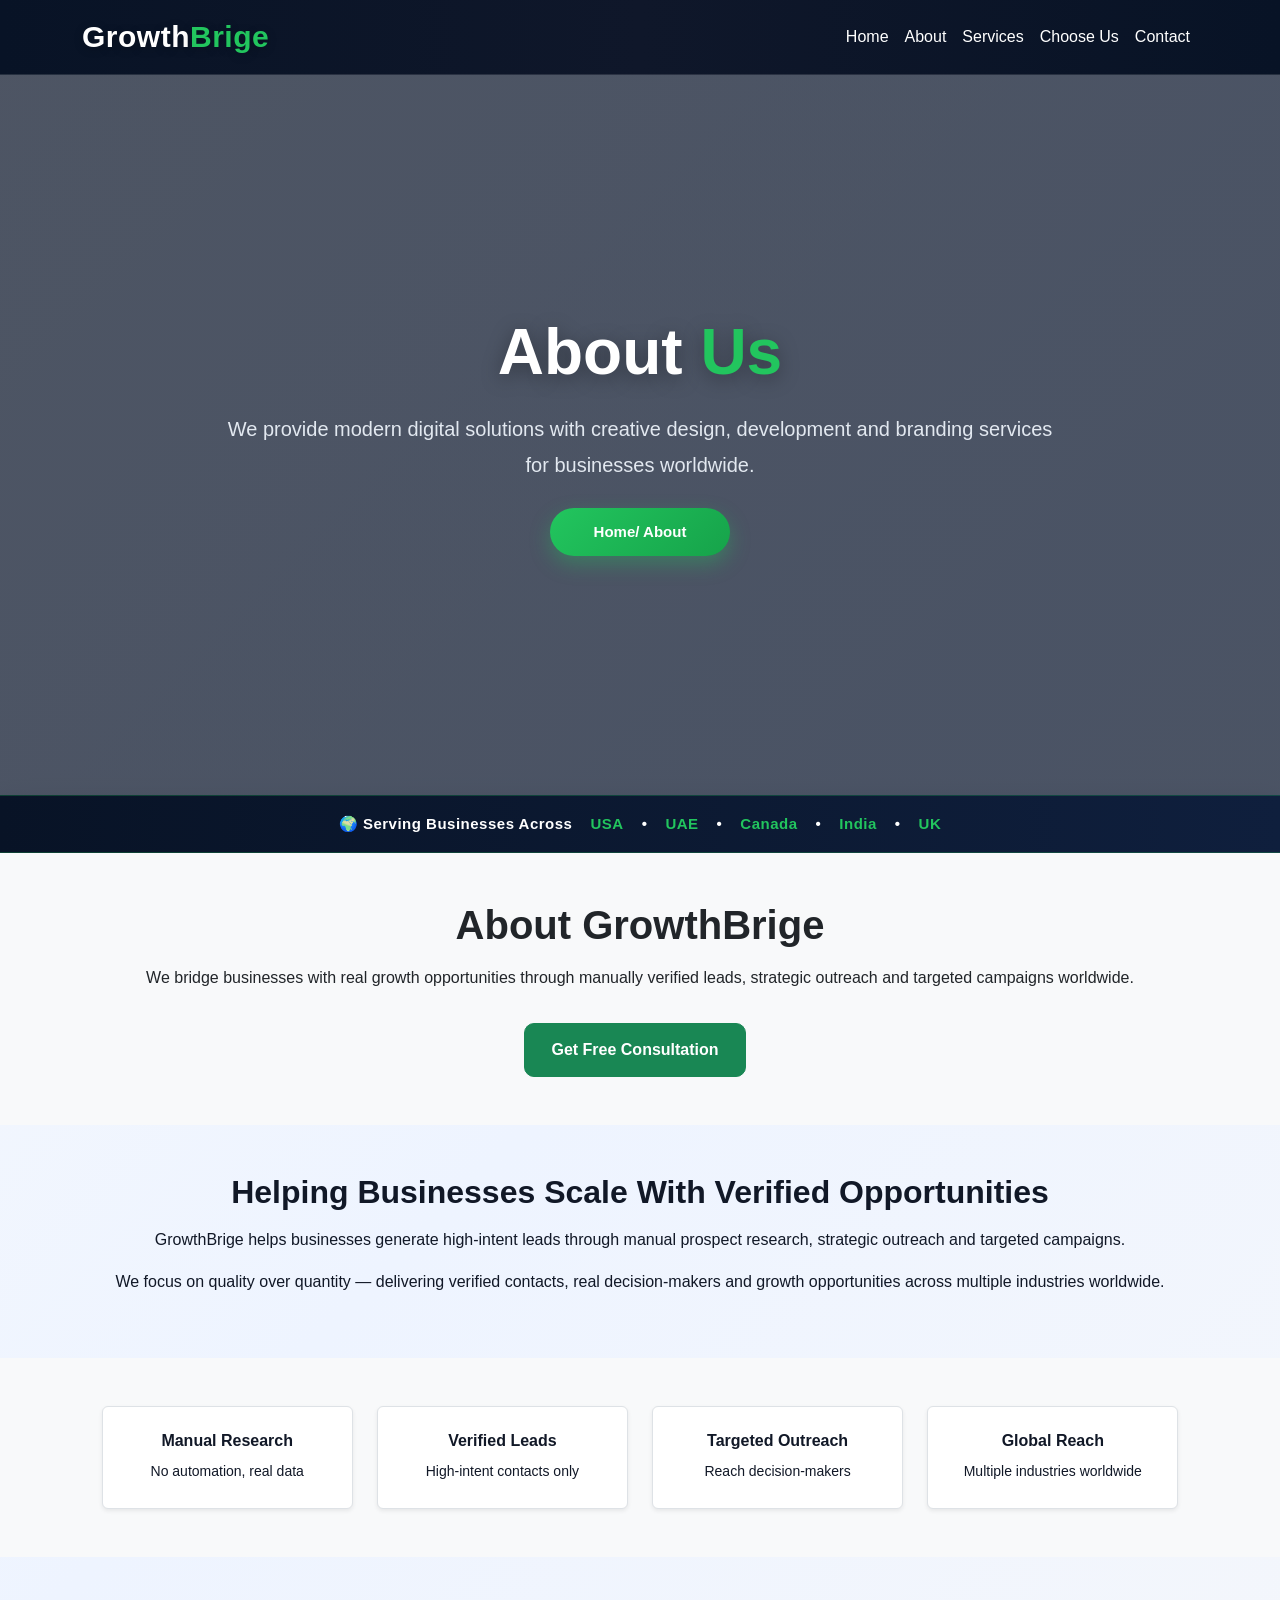
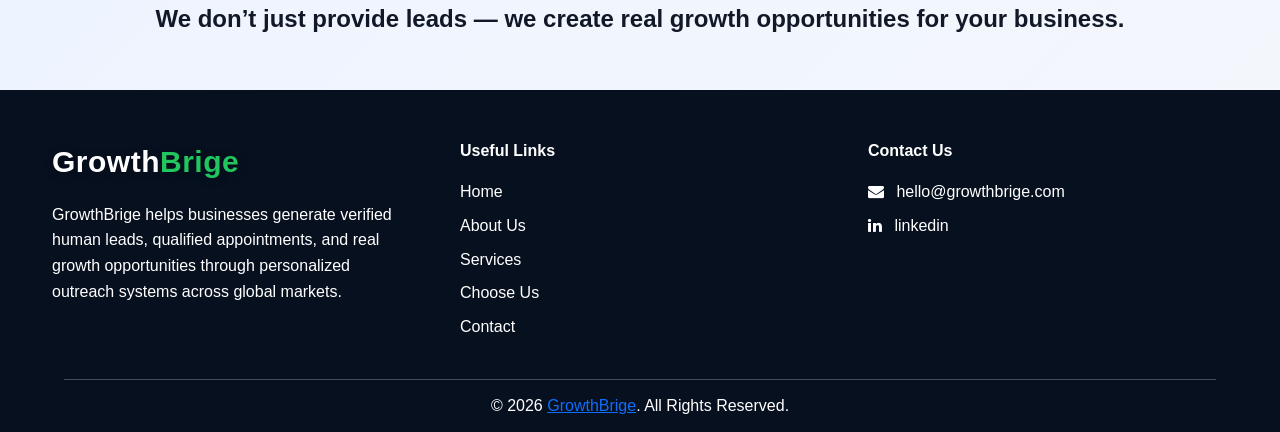
==== about.html @ 754798e6 "Add files via upload" ====
<!DOCTYPE html>
<html lang="en">

<head>
  <meta charset="UTF-8">
  <meta name="viewport" content="width=device-width, initial-scale=1.0">
  <meta name="description" content="GrowthBrige helps businesses generate human-verified leads, qualified appointments, and growth opportunities through personalized outreach, B2B lead generation, real estate leads, insurance prospects, and global business solutions.">

<meta name="keywords" content="Lead Generation, Human Verified Leads, B2B Leads, Business Growth, Sales Leads, Real Estate Leads, Insurance Leads, Appointment Setting, Prospecting Services, Email Outreach, LinkedIn Outreach, Global Lead Generation, USA Leads, UAE Leads, Canada Leads, India Leads, GrowthBrige">

<meta name="author" content="GrowthBrige">

<meta name="robots" content="index, follow">
  <title>About GrowthBrige | Lead Generation & Outreach Experts</title>
  <!-- <link rel="stylesheet" href="bootstrap/css/bootstrap.min.css"> -->
  <link href="https://cdn.jsdelivr.net/npm/bootstrap@5.3.8/dist/css/bootstrap.min.css" rel="stylesheet"
        integrity="sha384-sRIl4kxILFvY47J16cr9ZwB07vP4J8+LH7qKQnuqkuIAvNWLzeN8tE5YBujZqJLB" crossorigin="anonymous">
    <link rel="stylesheet" href="https://cdnjs.cloudflare.com/ajax/libs/font-awesome/4.7.0/css/font-awesome.min.css">
    <link rel="stylesheet" href="style.css">
    <script src="https://cdn.jsdelivr.net/npm/bootstrap@5.3.8/dist/js/bootstrap.bundle.min.js"></script>
</head>

<body>
  <!-- Start Header area -->
   <header class="navbar navbar-expand-lg navbar-dark bg-dark sticky-top">

        <div class="container">

            <a class="navbar-brand logo" href="#">
                Growth<span>Brige</span>
            </a>

            <button class="navbar-toggler" type="button" data-bs-toggle="collapse" data-bs-target="#navbarNav">

                <span class="navbar-toggler-icon"></span>

            </button>

            <div class="collapse navbar-collapse" id="navbarNav">

                <ul class="navbar-nav ms-auto">

                    <li class="nav-item">
                        <a class="nav-link" href="home.html">Home</a>
                    </li>

                    <li class="nav-item">
                        <a class="nav-link" href="about.html">About</a>
                    </li>

                    <li class="nav-item">
                        <a class="nav-link" href="service.html">Services</a>
                    </li>

                    <li class="nav-item">
                        <a class="nav-link" href="choose.html">Choose Us</a>
                    </li>

                    <li class="nav-item">
                        <a class="nav-link" href="contact.html">Contact</a>
                    </li>

                </ul>

            </div>

        </div>

    </header>
  <!-- end header area -->


  <section class="hero-about-banner">

    <!-- <h1 style="font-size: 45px" ;>Scale Your Business With <span>Verified Human Leads</span></h1>
            <p>
                We help businesses worldwide generate manually researched, verified and high-intent leads through
                organic outreach, smart targeting and growth campaigns.
            </p> -->
    <!-- 
            <a href="#contact" class="btn btn-primary">Get Free Consultation</a>
            <a href="#contact" class="btn btn-secondary">Send Inquiry</a>

            <a href="https://linkedin.com/in/sandeep-gupta-215435191" class="btn btn-secondary"
                target="_blank">LinkedIn</a> -->
    <!-- <div class="hero-box">
                <h3>Worldwide Growth Solutions</h3>
                <ul>
                    <li>Organic Lead Generation</li>
                    <li>Verified Prospect Lists</li>
                    <li>Real Estate & Finance Leads</li>
                    <li>B2B Opportunities</li>
                    <li>Outreach + Ads Campaigns</li>
                    <li>Fast Turnaround</li>
                </ul>
            </div> -->

    <div class="about-content">

      <h1>About <span>Us</span></h1>

      <p>
        We provide modern digital solutions with creative design,
        development and branding services for businesses worldwide.
      </p>

      <div class="breadcrumb-text">
        <a href="home.html">Home</a> / About
      </div>
  </section>

  <div class="strip">
    🌍 Serving Businesses Across
    <span>USA</span>
    •
    <span>UAE</span>
    •
    <span>Canada</span>
    •
    <span>India</span>
    •
    <span>UK</span>
  </div>

  <!-- <section id="about">
<h2 class="title">About GrowthBrige</h2>
<p class="sub">
We bridge businesses with real growth opportunities through manually verified leads, strategic outreach and targeted campaigns worldwide.
</p>
<div class="about-grid">

<div class="about-text">
<h3 class="text-center">Helping Businesses Scale With Verified Opportunities</h3>

<p>
GrowthBrige helps businesses generate high-intent leads through manual prospect research, strategic outreach and targeted campaigns.
</p>

<p>
We focus on quality over quantity — delivering verified contacts, real decision-makers and growth opportunities across multiple industries worldwide.
</p>

<a href="#contact" class="btn btn-primary">Get Free Consultation</a>
</div>

<div class="about-stats">

<div class="stat-card">
<h3>10K+</h3>
<p>Verified Leads Delivered</p>
</div>

<div class="stat-card">
<h3>15+</h3>
<p>Industries Served</p>
</div>

<div class="stat-card">
<h3>Global</h3>
<p>Business Outreach</p>
</div>

<div class="stat-card">
<h3>Fast</h3>
<p>Turnaround Time</p>
</div>

</div> 
</div>


</section> -->




  <section class="bg-light text-dark text-center py-5">
    <div class="container">
      <h1 class="fw-bold">About GrowthBrige</h1>
      <p class="mt-3">
        We bridge businesses with real growth opportunities through manually verified leads,
        strategic outreach and targeted campaigns worldwide.
      </p>
      <a href="contact.html" class="btn btn-success mt-3">Get Free Consultation</a>
    </div>
  </section>

  <!-- INTRO -->
  <section class="py-5">
    <div class="container text-center">
      <h2 class="fw-bold">Helping Businesses Scale With Verified Opportunities</h2>
      <p class="mt-3">
        GrowthBrige helps businesses generate high-intent leads through manual prospect research,
        strategic outreach and targeted campaigns.
      </p>
      <p>
        We focus on quality over quantity — delivering verified contacts, real decision-makers
        and growth opportunities across multiple industries worldwide.
      </p>
    </div>
  </section>

  <!-- HIGHLIGHTS (extra added) -->
  <!-- <section class="bg-light py-5">
  <div class="container">
    <div class="row text-center g-4">

      <div class="col-6 col-md-3">
        <div class="p-4 border rounded shadow-sm bg-white h-100">
          <h6 class="fw-bold">Manual Research</h6>
          <small>No automation, real data</small>
        </div>
      </div>

      <div class="col-6 col-md-3">
        <div class="p-4 border rounded shadow-sm bg-white h-100">
          <h6 class="fw-bold">Verified Leads</h6>
          <small>High-intent contacts only</small>
        </div>
      </div>

      <div class="col-6 col-md-3">
        <div class="p-4 border rounded shadow-sm bg-white h-100">
          <h6 class="fw-bold">Targeted Outreach</h6>
          <small>Reach decision-makers</small>
        </div>
      </div>

      <div class="col-6 col-md-3">
        <div class="p-4 border rounded shadow-sm bg-white h-100">
          <h6 class="fw-bold">Global Reach</h6>
          <small>Multiple industries worldwide</small>
        </div>
      </div>

    </div>
  </div>
</section> -->

  <section class="bg-light py-5">
    <div class="container">
      <div class="row text-center g-4">

        <div class="col-6 col-md-3">
          <div class="p-4 border rounded shadow-sm bg-white h-100">
            <h6 class="fw-bold">Manual Research</h6>
            <small>No automation, real data</small>
          </div>
        </div>

        <div class="col-6 col-md-3">
          <div class="p-4 border rounded shadow-sm bg-white h-100">
            <h6 class="fw-bold">Verified Leads</h6>
            <small>High-intent contacts only</small>
          </div>
        </div>

        <div class="col-6 col-md-3">
          <div class="p-4 border rounded shadow-sm bg-white h-100">
            <h6 class="fw-bold">Targeted Outreach</h6>
            <small>Reach decision-makers</small>
          </div>
        </div>

        <div class="col-6 col-md-3">
          <div class="p-4 border rounded shadow-sm bg-white h-100">
            <h6 class="fw-bold">Global Reach</h6>
            <small>Multiple industries worldwide</small>
          </div>
        </div>

      </div>
    </div>
  </section>

  <!-- TRUST LINE (extra added) -->
  <section class="py-5 text-center">
    <div class="container">
      <h4 class="fw-bold">
        We don’t just provide leads — we create real growth opportunities for your business.
      </h4>
    </div>
  </section>

  <!-- CTA -->
  <!-- <section class="bg-dark text-white text-center py-5">
  <div class="container">
    <h3 class="fw-bold">Ready to Grow Your Business?</h3>
    <p class="mt-2">Connect with us and start generating real opportunities today.</p>
    <a href="#" class="btn btn-success mt-3">Get Free Consultation</a>
  </div>
</section> -->





  
    <footer class="text-white pt-5 pb-3">

        <div class="container-fluid">
            <div class="row text-center text-md-start">

                <!-- LEFT -->
                <div class="col-12 col-md-4 mb-4 px-4">
                    <div class="logo ">Growth<span>Brige</span></div>

                    <p class="mt-3">
                        GrowthBrige helps businesses generate verified human leads, qualified appointments,
                        and real growth opportunities through personalized outreach systems across global markets.
                    </p>
                </div>

                <!-- CENTER -->
                <div class="col-12 col-md-4 mb-4 px-4">
                    <p class="fw-bold">Useful Links</p>

                    <div class="d-flex flex-column mt-3">
                        <a href="home.html" class="text-white text-decoration-none mb-2">Home</a>
                        <a href="about.html" class="text-white text-decoration-none mb-2">About Us</a>
                        <a href="service.html" class="text-white text-decoration-none mb-2">Services</a>
                        <a href="choose.html" class="text-white text-decoration-none mb-2">Choose Us</a>
                        <a href="contact.html" class="text-white text-decoration-none">Contact</a>
                    </div>
                </div>

                <!-- RIGHT -->
                <div class="col-12 col-md-4 mb-4 px-4">
                    <p class="fw-bold">Contact Us</p>

                    <div class="mt-3">

                        <!-- <p class="mb-2">
                            <a href="https://wa.me/919406619855" target="_blank"
                                class="text-white text-decoration-none">
                                <i class="fa fa-whatsapp me-2"></i> +91 9406619855
                            </a>
                        </p> -->

                        <p class="mb-2">
                            <a href="mailto:hello@growthbrige.com" class="text-white text-decoration-none">
                                <i class="fa fa-envelope me-2"></i> hello@growthbrige.com
                            </a>
                        </p>

                        <p class="mb-0">
                            <a href="https://linkedin.com/in/sandeep-gupta-215435191" target="_blank"
                                class="text-white text-decoration-none">
                                <i class="fa fa-linkedin me-2"></i> linkedin
                            </a>
                        </p>

                    </div>
                </div>

            </div>

            <hr class="border-light mx-4">

            <div class="text-center">
                <h6 class="mb-0">© 2026 <a href="home.html">GrowthBrige</a>. All Rights Reserved.</h6>
            </div>

        </div>

    </footer>



</body>

</html>
---- style.css ----
*{margin:0;padding:0;box-sizing:border-box;font-family:'Inter',sans-serif;scroll-behavior:smooth}
body{
background:linear-gradient(135deg,#f8fafc,#eef4ff,#f5f7fb);
color:#111827;
line-height:1.6;
}

header{
position:sticky;top:0;z-index:999;
background:linear-gradient(90deg,#081326,#0f172a,#081326);
backdrop-filter:blur(8px);
padding:18px 7%;
display:flex;justify-content:space-between;align-items:center;
border-bottom:1px solid rgba(255,255,255,.12)
}
.logo{color:#ffffff;
text-shadow:0 2px 10px rgba(0,0,0,0.25);
font-size:30px;font-weight:800;letter-spacing:.5px
}
.logo span{color:#22c55e}
nav a{
color:#fff;text-decoration:none;margin-left:22px;
font-size:15px;transition:.3s
}
nav a:hover{color:#22c55e}
/* .hero{
padding:20px 7% 40px;
display:grid;
grid-template-columns:1.1fr .9fr;
gap:40px;
align-items:center;
min-height:90vh;
background:
linear-gradient(rgba(255,255,255,0.38), rgba(255,255,255,0.46)),
url('https://images.unsplash.com/photo-1552664730-d307ca884978?q=80&w=1974&auto=format&fit=crop');

background-size:cover;
background-position:center;
background-repeat:no-repeat; */

.hero h1{
color:#0f172a;
text-shadow:0 2px 10px rgba(255,255,255,0.35);
font-size:54px;
line-height:1.15;
margin-bottom:18px
}
.hero h1 span{color:#22c55e}
.hero p{
font-size:20px;
color:#1e293b;
font-weight:500;
text-shadow:0 1px 2px rgba(255,255,255,0.4);
max-width:700px;
margin-bottom:28px;
line-height:1.8
}
.btn{
display:inline-block;
padding:14px 26px;
border-radius:10px;
text-decoration:none;
font-weight:700;
margin:8px 10px 0 0;
transition:.3s
}

@media(max-width:768px){

.btn{
display:block;
width:100%;
margin-bottom:12px;
}

}
.btn-primary{background:#22c55e;color:#081326}
.btn-secondary{
background:#22c55e;
border:1px solid #22c55e;
color:#081326;
box-shadow:0 8px 20px rgba(34,197,94,0.25)
}
.btn:hover{transform:translateY(-2px)}
.hero-box{
background:rgba(255,255,255,0.72);
backdrop-filter:blur(14px);
border:1px solid rgba(255,255,255,0.55);
padding:30px;
border-radius:24px;
box-shadow:0 20px 60px rgba(15,23,42,0.10)
}
.hero-box h3{
color:#16a34a;
margin-bottom:18px;
font-size:32px;
font-weight:800
}
.hero-box ul{
padding-left:22px;
color:#1e293b;
font-weight:600;
line-height:2;
font-size:17px
}
section{
padding:45px 7%;
}
.title{text-align:center;font-size:38px;margin-bottom:14px}
.sub{
text-align:center;
color:#1e293b;
font-size:18px;
font-weight:500;
line-height:1.8;

max-width:820px;
margin:0 auto 45px;

background:rgba(255,255,255,0.65);
backdrop-filter:blur(10px);

padding:16px 28px;
border-radius:16px;

border:1px solid rgba(34,197,94,0.15);

box-shadow:0 10px 30px rgba(15,23,42,0.05)
}
.grid{
display:grid;
grid-template-columns:repeat(auto-fit,minmax(250px,1fr));
gap:22px
}
.card{
background:rgba(255,255,255,0.88);
backdrop-filter:blur(12px);
padding:32px;
border-radius:24px;
border:1px solid rgba(34,197,94,0.10);
box-shadow:0 10px 30px rgba(15,23,42,0.06);

transition:
transform .45s ease,
box-shadow .45s ease,
border-color .45s ease;

position:relative;
overflow:hidden;
}
section{
position:relative;
}

#about{
background:linear-gradient(180deg,#ffffff,#f7fafc);
border-radius:30px;
padding:80px 40px;
margin-top:40px;
}

.about-text{
background:rgba(255,255,255,0.75);
backdrop-filter:blur(14px);
padding:40px;
border-radius:28px;
border:1px solid rgba(34,197,94,0.12);
box-shadow:0 10px 40px rgba(15,23,42,0.08);
}

.about-text h3{
font-size:34px;
margin-bottom:22px;
color:#0f172a;
line-height:1.3;
}

.about-text p{
font-size:17px;
line-height:1.9;
color:#334155;
margin-bottom:20px;
}

.about-stats{
display:grid;
grid-template-columns:1fr 1fr;
gap:18px;
}

.stat-card{
background:linear-gradient(135deg,#0f172a,#112240);
padding:28px;
border-radius:24px;
color:white;
text-align:center;
box-shadow:0 10px 30px rgba(15,23,42,0.18);
transition:.35s ease;
}

.stat-card:hover{
transform:translateY(-6px);
}

.stat-card h3{
font-size:34px;
color:#22c55e;
margin-bottom:8px;
}

.stat-card p{
font-size:15px;
opacity:.9;
}
.strip{
display:flex;
justify-content:center;
align-items:center;
gap:18px;
flex-wrap:wrap;

background:linear-gradient(90deg,#081326,#0f1f3d);
color:#ffffff;

padding:16px 20px;

font-size:15px;
font-weight:600;
letter-spacing:.5px;

border-top:1px solid rgba(34,197,94,.25);
border-bottom:1px solid rgba(34,197,94,.25);

box-shadow:0 10px 30px rgba(0,0,0,.12)
}

.strip span{
color:#22c55e;
font-weight:700
}
.card:hover{
transform:translateY(-12px) scale(1.02);

box-shadow:
0 25px 60px rgba(34,197,94,0.18);

border-color:rgba(34,197,94,0.45);
}
.card h3{color:#22c55e;margin-bottom:12px;font-size:22px}
.list{
display:grid;
grid-template-columns:repeat(auto-fit,minmax(220px,1fr));
gap:20px;
margin-top:50px;
}

.item{
background:rgba(255,255,255,0.82);
backdrop-filter:blur(10px);

padding:24px;
border-radius:22px;

border:1px solid rgba(34,197,94,0.12);
box-shadow:0 10px 30px rgba(15,23,42,0.06);

font-size:20px;
font-weight:600;
color:#0f172a;

transition:.35s ease;
opacity:0;
animation:showCard 0.8s ease forwards;
}

.item:hover{
transform:translateY(-8px);
box-shadow:0 18px 40px rgba(15,23,42,0.12);
border-color:#22c55e;
}
.item:nth-child(1){
animation-delay:0.1s;
transform:translateX(-60px);
}

.item:nth-child(2){
animation-delay:0.3s;
transform:translateY(-60px);
}

.item:nth-child(3){
animation-delay:0.5s;
transform:translateX(60px);
}

.item:nth-child(4){
animation-delay:0.7s;
transform:translateY(60px);
}

.item:nth-child(5){
animation-delay:0.9s;
transform:translateX(-60px);
}

.item:nth-child(6){
animation-delay:1.1s;
transform:translateY(60px);
}

@keyframes showCard{
to{
opacity:1;
transform:translate(0,0);
}
}
.testimonials-slider{
overflow:hidden;
position:relative;
width:100%;
margin-top:50px;
}

.testimonials-track{
display:flex;
gap:24px;
width:max-content;
animation:scrollTestimonials 22s linear infinite;
}

.testimonials-track:hover{
animation-play-state:paused;
}

.testimonial{
min-width:320px;
max-width:320px;

background:linear-gradient(135deg,#081326,#0f1f45);
padding:28px;
border-radius:22px;
border:1px solid rgba(34,197,94,0.18);
box-shadow:0 10px 30px rgba(0,0,0,0.12);

flex-shrink:0;
}

.testimonial h4{
color:#22c55e;
margin-bottom:14px;
font-size:22px;
}

.testimonial p{
color:rgba(255,255,255,0.82);
line-height:1.7;
font-size:16px;
}

@keyframes scrollTestimonials{
0%{
transform:translateX(0);
}

100%{
transform:translateX(-50%);
}
}
.contact-wrap{
display:grid;
grid-template-columns:1fr 1fr;
gap:30px;
align-items:start;
}
.contact-features{
display:flex;
flex-direction:column;
gap:18px;
padding-top:10px;
}

.feature-box{
background:rgba(255,255,255,0.7);
backdrop-filter:blur(12px);

padding:22px;
border-radius:18px;

border:1px solid rgba(34,197,94,0.12);

box-shadow:0 10px 30px rgba(0,0,0,0.06);

transition:.35s ease;

cursor:pointer;
overflow:hidden;
position:relative;
}

.feature-box:hover{
transform:translateY(-8px) scale(1.02);
box-shadow:0 20px 40px rgba(34,197,94,0.14);
}

.feature-box h3{
font-size:28px;
margin-bottom:10px;
color:#081326;
}

.feature-box p{
color:#374151;
line-height:1.6;
}
.contact-info{
color:#1e293b;
font-size:18px;
font-weight:500;
margin-bottom:14px;
line-height:1.7;
}

.contact-btn{
display:inline-block;
padding:12px 22px;
border-radius:12px;
font-weight:700;
text-decoration:none;
margin-top:10px;
margin-right:10px;
transition:.3s ease;
}

.whatsapp-btn{
background:#22c55e;
color:white;
}

.linkedin-btn{
background:#0a66c2;
color:white;
}

.contact-btn:hover{
transform:translateY(-3px);
opacity:.92;
}
form{
background:rgba(255,255,255,0.78);
padding:32px;
border-radius:24px;
border:1px solid rgba(34,197,94,0.18);
box-shadow:0 15px 40px rgba(0,0,0,0.18);
backdrop-filter:blur(12px);
}
input,select,textarea{
width:100%;
padding:14px;
margin-bottom:14px;
border:none;
border-radius:10px;
background:#f8fafc;
border:1px solid #dbe4ee;
color:#0f172a;
font-size:15px;
transition:.3s ease;
}
input::placeholder,
textarea::placeholder{
color:#64748b;
}
textarea{min-height:120px;resize:vertical}
button{
width:100%;
padding:14px;
border:none;
border-radius:10px;
font-weight:700;
background:#22c55e;
cursor:pointer;
color:#081326
}
footer{
padding:28px;
text-align:center;
background:#07101f;
color:#94a3b8
}
.whatsapp{
position:fixed;
right:18px;
bottom:18px;
background:#22c55e;
color:#081326;
padding:14px 16px;
border-radius:50px;
font-weight:700;
text-decoration:none;
box-shadow:0 10px 20px rgba(0,0,0,.25)
}
@media(max-width:900px){
.hero,.contact-wrap{grid-template-columns:1fr}
.hero h1{font-size:40px}
/* nav{display:none} */
}

.navbar-toggler{
border:1px solid white;
margin-left:auto;
display:block;
width:auto !important;
}
.navbar-nav .nav-link{
color:#ffffff !important;
}

.navbar-nav .nav-link:hover{
color:#22c55e !important;
}

/* responsive */
/* =========================
RESPONSIVE DESIGN
========================= */

@media(max-width:992px){

header{
padding:15px 5%;
}

.hero{
grid-template-columns:1fr;
padding:120px 5% 60px;
text-align:center;
gap:30px;
min-height:auto;
}

.hero h1{
font-size:42px;
line-height:1.2;
}

.hero p{
font-size:18px;
max-width:100%;
}

.hero-box{
padding:25px;
}

.contact-wrap{
grid-template-columns:1fr;
}

.about-stats{
grid-template-columns:1fr 1fr;
}

nav a{
margin-left:14px;
font-size:14px;
}

}


/* MOBILE */

@media(max-width:768px){

header{
padding:14px 20px;
flex-wrap:wrap;
}

.logo{
font-size:28px;
}

.hero{
padding:100px 20px 40px;
}

.hero h1{
font-size:34px;
}

.hero p{
font-size:16px;
line-height:1.7;
}

.title{
font-size:30px;
}

.sub{
font-size:16px;
padding:14px 18px;
}

.hero-box h3{
font-size:26px;
}

.hero-box ul{
font-size:15px;
line-height:1.8;
}

.card{
padding:24px;
}

.about-text{
padding:24px;
}

.about-text h3{
font-size:28px;
}

.about-text p{
font-size:16px;
}

.about-stats{
grid-template-columns:1fr;
}

.stat-card{
padding:22px;
}

.contact-wrap{
gap:20px;
}

form{
padding:24px;
}

input,
select,
textarea{
font-size:14px;
padding:12px;
}

button{
padding:13px;
}

footer{
font-size:14px;
padding:22px;
}

.strip{
font-size:13px;
gap:10px;
padding:14px;
}

nav{
width:100%;
text-align:center;
margin-top:15px;
}

nav a{
display:inline-block;
margin:8px 10px;
font-size:15px;
}

}


/* SMALL MOBILE */

@media(max-width:480px){

.hero h1{
font-size:28px;
}

.hero p{
font-size:15px;
}

.logo{
font-size:24px;
}

.title{
font-size:26px;
}

.card h3{
font-size:20px;
}

.hero-box{
padding:20px;
border-radius:18px;
}

.sub{
font-size:15px;
line-height:1.6;
}

.btn{
font-size:14px;
padding:12px 18px;
}

.whatsapp{
right:12px;
bottom:12px;
padding:12px 14px;
font-size:14px;
}

}
.hero{
display:grid;
grid-template-columns:1.1fr .9fr;
gap:40px;
align-items:center;
}

@media(max-width:768px){

.hero{
grid-template-columns:1fr;
}

.hero img{
width:100%;
height:auto;
object-fit:cover;
}

}
/* HOME PAGE */
/* .hero-home{
background:
linear-gradient(rgba(0,0,0,0.55),
rgba(0,0,0,0.60)),
url('images/home-bg.jpg');

background-size:cover;
background-position:center;
background-repeat:no-repeat;
.hero{
min-height:100vh;
padding:120px 0;
color:white;
position:relative;
}

.hero h1{
font-size:60px;
font-weight:800;
line-height:1.2;
}

.hero p{
font-size:18px;
margin-top:20px;
}

.hero span{
color:#22c55e;
}

@media(max-width:992px){

.hero{
text-align:center;
padding:100px 20px;
} 

.hero h1{
font-size:42px;
}

.hero-box{
margin-top:30px;
}

}

@media(max-width:576px){

.hero h1{
font-size:32px;
}

.hero p{
font-size:15px;
}

} 
}

.hero{
min-height:100vh;
display:flex;
align-items:center;

padding:120px 0;

position:relative;
overflow:hidden;

background-size:cover;
background-position:center;
background-repeat:no-repeat;
}

/* DARK OVERLAY */

.hero::before{
content:'';
position:absolute;
top:0;
left:0;
width:100%;
height:100%;

background:rgba(0,0,0,0.55);
}

.hero .container{
position:relative;
z-index:2;
}

.hero h1{
font-size:58px;
font-weight:800;
line-height:1.2;
color:white;
margin-bottom:20px;
}

.hero h1 span{
color:#22c55e;
}

.hero p{
font-size:18px;
line-height:1.8;
color:#e5e7eb;
margin-bottom:25px;
}

.hero-box{
background:rgba(255,255,255,0.10);
backdrop-filter:blur(12px);

padding:30px;
border-radius:24px;

border:1px solid rgba(255,255,255,0.15);
}

.hero-box h3{
color:#22c55e;
margin-bottom:20px;
font-size:30px;
}

.hero-box ul{
color:white;
line-height:2;
padding-left:20px;
}

/* TABLET */

@media(max-width:992px){

.hero{
text-align:center;
padding:100px 20px;
}

.hero h1{
font-size:42px;
}

.hero-box{
margin-top:40px;
}

}

/* MOBILE */

@media(max-width:576px){

.hero{
padding:90px 15px;
}

.hero h1{
font-size:30px;
}

.hero p{
font-size:15px;
}

.hero-box{
padding:22px;
}

.hero-box h3{
font-size:24px;
}

}

/* ABOUT PAGE */
.hero-about{
background:
linear-gradient(rgba(5,15,35,0.72),
rgba(5,15,35,0.72)),
url('images/about-bg.jpg');

background-size:cover;
background-position:center;
background-repeat:no-repeat;
}


/* SERVICE PAGE */
/* SERVICE PAGE BANNER */

.service-banner{

position:relative;

height:80vh;

display:flex;
align-items:center;
justify-content:center;

text-align:center;

background:
linear-gradient(
rgba(5,15,35,0.65),
rgba(5,15,35,0.65)
),

url('https://images.unsplash.com/photo-1552664730-d307ca884978?q=80&w=1974&auto=format&fit=crop');

background-size:cover;
background-position:center;
background-repeat:no-repeat;

overflow:hidden;
}

/* CONTENT */

.service-content{
position:relative;
z-index:2;
}

.service-content h1{

font-size:64px;
font-weight:800;

color:white;

margin-bottom:20px;

text-shadow:0 4px 20px rgba(0,0,0,0.35);
}

.service-content h1 span{
color:#22c55e;
}

.service-content p{

max-width:760px;

margin:auto;

font-size:20px;
line-height:1.9;

color:#e2e8f0;

margin-bottom:28px;
}

/* BREADCRUMB BUTTON */

.breadcrumb-box{

display:inline-block;

padding:12px 26px;

background:rgba(255,255,255,0.12);

border:1px solid rgba(255,255,255,0.18);

backdrop-filter:blur(10px);

border-radius:50px;

color:white;

font-size:15px;

transition:.35s ease;
}

.breadcrumb-box a{
color:#22c55e;
text-decoration:none;
font-weight:700;
}

.breadcrumb-box:hover{
transform:translateY(-3px);
background:rgba(255,255,255,0.18);
}

/* MOBILE */

@media(max-width:768px){

.service-banner{
height:55vh;
padding:20px;
}

.service-content h1{
font-size:38px;
}

.service-content p{
font-size:16px;
line-height:1.7;
}

.breadcrumb-box{
font-size:14px;
padding:10px 20px;
}

}
/* CHOOSE US PAGE */

.hero-choose{
background:
linear-gradient(rgba(0,0,0,0.70),
rgba(0,0,0,0.70)),
url('images/choose-bg.jpg');

background-size:cover;
background-position:center;
background-repeat:no-repeat;
}

/* CONTACT PAGE */
.hero-contact{
background:
linear-gradient(rgba(0,0,0,0.72),
rgba(0,0,0,0.72)),
url('images/contact-bg.jpg');

background-size:cover;
background-position:center;
background-repeat:no-repeat;
}

/* .hero-home { 
    background: linear-gradient( rgba(0,0,0,0.25), rgba(0,0,0,0.25) ),
     url("./assests/home-banner.jfif");
      background-size:cover;
       background-position:center; 
       background-repeat:no-repeat;
        min-height:100vh; padding:120px 0; 
    } */

    .hero-home{

background:
linear-gradient(
rgba(5,15,35,0.45),
rgba(5,15,35,0.55)
),

url('../assests/home-banner.jfif');

background-size:cover;
background-position:center center;
background-repeat:no-repeat;

min-height:100vh;
padding:120px 0;

position:relative;

}

/* TEXT STYLE */

.hero-home h1{
color:#ffffff;
font-size:58px;
font-weight:800;
line-height:1.2;
text-shadow:0 4px 20px rgba(0,0,0,0.35);
}

.hero-home h1 span{
color:#22c55e;
}

.hero-home p{
color:#f1f5f9;
font-size:18px;
line-height:1.9;
max-width:650px;
text-shadow:0 2px 10px rgba(0,0,0,0.25);
}

/* GLASS EFFECT BOX */

.hero-home .hero-box{

background:rgba(255,255,255,0.12);
backdrop-filter:blur(12px);

border:1px solid rgba(255,255,255,0.18);

padding:35px;
border-radius:24px;

box-shadow:
0 10px 40px rgba(0,0,0,0.25);

}

.hero-home .hero-box h3{
color:#22c55e;
font-size:30px;
margin-bottom:20px;
}

.hero-home .hero-box ul{
color:white;
line-height:2;
font-size:17px;
}

/* MOBILE RESPONSIVE */

@media(max-width:768px){

.hero-home{
padding:90px 20px;
background-position:center;
}

.hero-home h1{
font-size:34px;
text-align:center;
margin-top:-20px;
}

.hero-home p{
font-size:16px;
text-align:center;
}

.hero-home .hero-box{
margin-top:20px;
}
}

/* ABOUT PAGE HERO */

.hero-about-banner{

position:relative;

height:65vh;

display:flex;
align-items:center;
justify-content:center;

text-align:center;

background:
linear-gradient(
rgba(5,15,35,0.60),
rgba(5,15,35,0.60)
),

url('./assests/about\ banner.png');

background-size:cover;
background-position:center;
background-repeat:no-repeat;

overflow:hidden;

}

/* CONTENT */

.about-content{
position:relative;
z-index:2;
}

.hero-about-banner h1{

font-size:64px;
font-weight:800;
color:white;

margin-bottom:18px;

text-shadow:0 4px 20px rgba(0,0,0,0.35);

}
.hero-about-banner{

position:relative;

height:80vh;

display:flex;
align-items:center;
justify-content:center;

text-align:center;

background:
linear-gradient(
rgba(5,15,35,0.70),
rgba(5,15,35,0.70)
),

url('./assests/about-banner-2.jfif');

background-size:cover;
background-position:center;
background-repeat:no-repeat;

padding:20px;

}

.about-content{
position:relative;
z-index:2;
max-width:850px;
}

.hero-about-banner h1{

font-size:64px;
font-weight:800;
color:white;

margin-bottom:20px;

}

.hero-about-banner h1 span{
color:#22c55e;
}

.hero-about-banner p{

font-size:20px;
line-height:1.8;
color:#e2e8f0;

margin-bottom:25px;

}

.breadcrumb-text{

display:inline-block;

padding:12px 28px;

background:linear-gradient(135deg,#22c55e,#16a34a);

color:white;

font-size:15px;
font-weight:600;

border-radius:50px;

box-shadow:0 8px 20px rgba(34,197,94,0.35);

border:none;

transition:.3s ease;

cursor:pointer;

}

.breadcrumb-text:hover{

transform:translateY(-3px);

box-shadow:0 12px 25px rgba(34,197,94,0.45);

background:linear-gradient(135deg,#16a34a,#22c55e);

}

.breadcrumb-text a{

color:white;

text-decoration:none;

font-weight:700;

}

.breadcrumb-text a:hover{

color:#d1fae5;

}

/* MOBILE */

@media(max-width:768px){

.hero-about-banner{
height:55vh;
}

.hero-about-banner h1{
font-size:38px;
}

.hero-about-banner p{
font-size:16px;
}

}

/* CHOOSE US BANNER */

.choose-banner{
height:80vh;

display:flex;
align-items:center;
justify-content:center;

background:
linear-gradient(
rgba(5,15,35,0.70),
rgba(5,15,35,0.70)
),

/* url('assests/choose-banner.jfif'); */
url('https://images.unsplash.com/photo-1522202176988-66273c2fd55f?auto=format&fit=crop&w=1600&q=80');
/* url('https://images.unsplash.com/photo-1552664730-d307ca884978?q=80&w=2070&auto=format&fit=crop'); */


background-size:cover;
background-position:center;
background-repeat:no-repeat;

text-align:center;
padding:20px;
}

.choose-content{
max-width:850px;
}

.choose-content h1{
font-size:64px;
font-weight:800;
color:white;
margin-bottom:20px;
}

.choose-content h1 span{
color:#22c55e;
}

.choose-content p{
font-size:20px;
line-height:1.8;
color:#e2e8f0;
margin-bottom:25px;
}

@media(max-width:768px){

.choose-banner{
height:60vh;
}

.choose-content h1{
font-size:38px;
}

.choose-content p{
font-size:16px;
}

}
.choose-content h1{
font-size:52px;
font-weight:800;
line-height:1.2;
}

/* CHOOSE PAGE MOBILE FIX */

@media (max-width: 480px){

.hero-choose-new{
    min-height: 70vh;
    padding: 80px 20px;
}

.hero-choose-new h1{
    font-size: 34px;
    line-height: 1.2;
}

.hero-choose-new p{
    font-size: 16px;
    line-height: 1.8;
    padding: 0 10px;
}

.hero-choose-new .breadcrumb-text{
    padding: 12px 25px;
    font-size: 14px;
}

}

/* CHOOSE PAGE MOBILE FIX */

@media (max-width: 768px){

    .choose-banner{
        height: 55vh;
        padding: 20px;
        background-position: center;
    }

    .choose-content{
        max-width: 100%;
        text-align: center;
    }

    .choose-content h1{
        font-size: 38px !important;
        line-height: 1.2;
        margin-bottom: 15px;
    }

    .choose-content p{
        font-size: 15px !important;
        line-height: 1.7;
        padding: 0 10px;
        margin-bottom: 20px;
    }

    .breadcrumb-text{
        padding: 10px 20px;
        font-size: 14px;
    }
}

@media (max-width: 480px){

    .choose-banner{
        height: 50vh;
    }

    .choose-content h1{
        font-size: 30px !important;
    }

    .choose-content p{
        font-size: 14px !important;
    }

}

.stats-section{
padding:90px 0;
background:#f8fafc;
}

.premium-stat{
background:linear-gradient(135deg,#081326,#0f1f45);
color:white;

padding:40px 25px;
border-radius:25px;

box-shadow:0 15px 40px rgba(0,0,0,0.15);

transition:.4s;
}

.premium-stat::before{
content:'';
position:absolute;
top:0;
left:0;
width:100%;
height:5px;

background:linear-gradient(90deg,#22c55e,#16a34a);
}

.premium-stat:hover{
transform:translateY(-12px);
box-shadow:0 25px 50px rgba(34,197,94,0.20);
}

.stat-icon{
font-size:45px;
margin-bottom:15px;
}

.premium-stat h2{
font-size:56px;
font-weight:800;
color:#22c55e;
margin-bottom:10px;
text-shadow:0 0 20px rgba(34,197,94,0.35);
}

.premium-stat p{
color:#e2e8f0;
font-size:16px;
}

.contact-banner{

    height:80vh;

    display:flex;
    align-items:center;
    justify-content:center;

    text-align:center;

    background:
    linear-gradient(
    rgba(5,15,35,.72),
    rgba(5,15,35,.72)
    ),
    url('assests/contact-banner.png');

    background-size:cover;
    background-position:center;
    background-repeat:no-repeat;

    padding:20px;
}

.contact-content{
    max-width:850px;
}

.contact-content h1{
    font-size:64px;
    font-weight:800;
    color:white;
    margin-bottom:20px;
}

.contact-content h1 span{
    color:#22c55e;
}

.contact-content p{
    font-size:20px;
    color:#e2e8f0;
    line-height:1.8;
    margin-bottom:25px;
}

@media(max-width:768px){

    .contact-banner{
        height:55vh;
    }

    .contact-content h1{
        font-size:38px;
    }

    .contact-content p{
        font-size:16px;
    }

}

/* CONTACT BANNER BUTTON FIX */

.breadcrumb-text{
    display:inline-flex;
    align-items:center;
    justify-content:center;
    min-width:180px;
    text-align:center;
}

@media (max-width:768px){

    .contact-content{
        text-align:center;
    }

    .breadcrumb-text{
        display:flex;
        width:220px;
        margin:0 auto;
        padding:12px 20px;
        font-size:14px;
    }

}
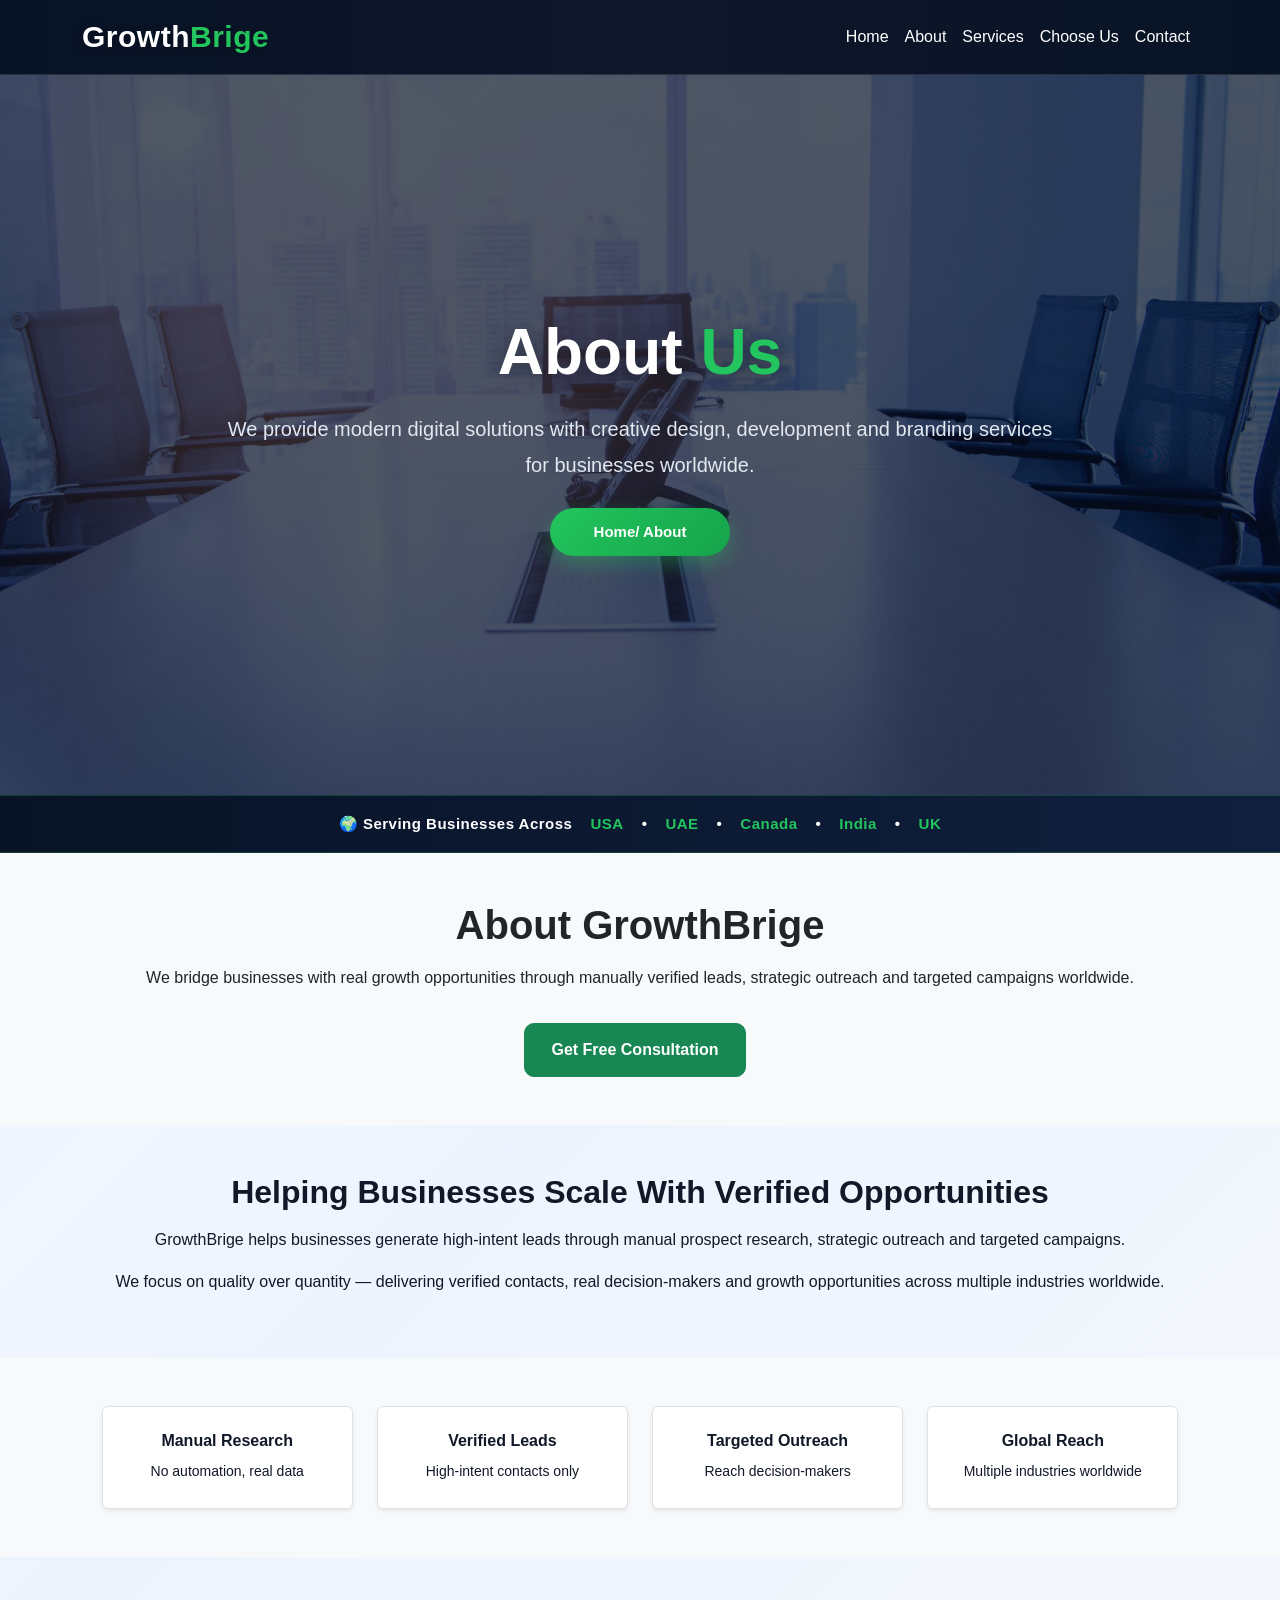
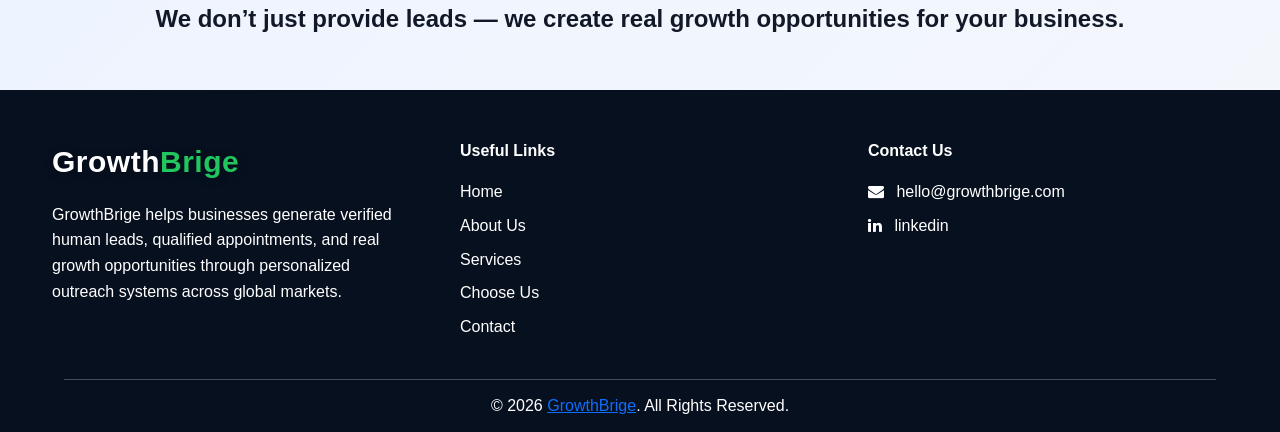
==== commit ebca3cfc: "Add files via upload" ====
--- a/about.html
+++ b/about.html
@@ -41,7 +41,7 @@
                 <ul class="navbar-nav ms-auto">
 
                     <li class="nav-item">
-                        <a class="nav-link" href="home.html">Home</a>
+                        <a class="nav-link" href="index.html">Home</a>
                     </li>
 
                     <li class="nav-item">
@@ -105,7 +105,7 @@
       </p>
 
       <div class="breadcrumb-text">
-        <a href="home.html">Home</a> / About
+        <a href="index.html">Home</a> / About
       </div>
   </section>
 
@@ -316,7 +316,7 @@
                     <p class="fw-bold">Useful Links</p>
 
                     <div class="d-flex flex-column mt-3">
-                        <a href="home.html" class="text-white text-decoration-none mb-2">Home</a>
+                        <a href="index.html" class="text-white text-decoration-none mb-2">Home</a>
                         <a href="about.html" class="text-white text-decoration-none mb-2">About Us</a>
                         <a href="service.html" class="text-white text-decoration-none mb-2">Services</a>
                         <a href="choose.html" class="text-white text-decoration-none mb-2">Choose Us</a>
@@ -358,7 +358,7 @@
             <hr class="border-light mx-4">
 
             <div class="text-center">
-                <h6 class="mb-0">© 2026 <a href="home.html">GrowthBrige</a>. All Rights Reserved.</h6>
+                <h6 class="mb-0">© 2026 <a href="index.html">GrowthBrige</a>. All Rights Reserved.</h6>
             </div>
 
         </div>
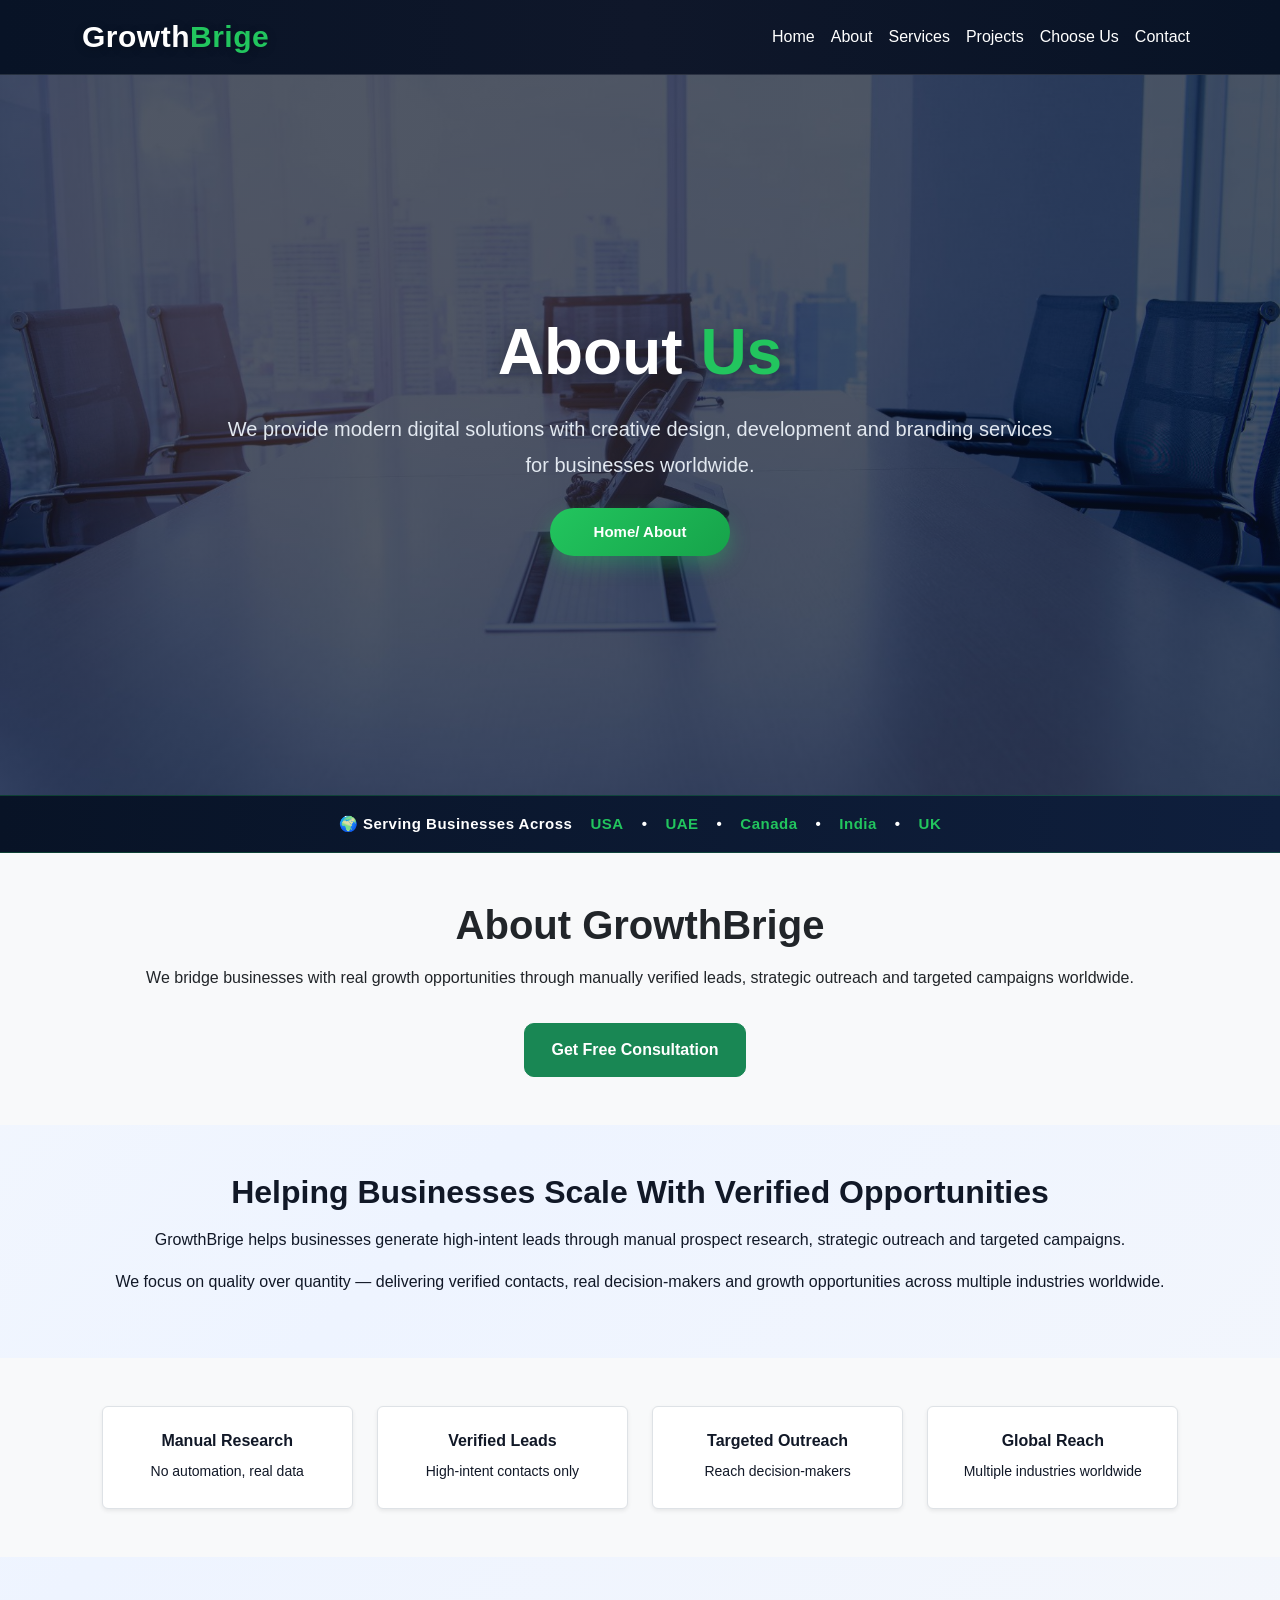
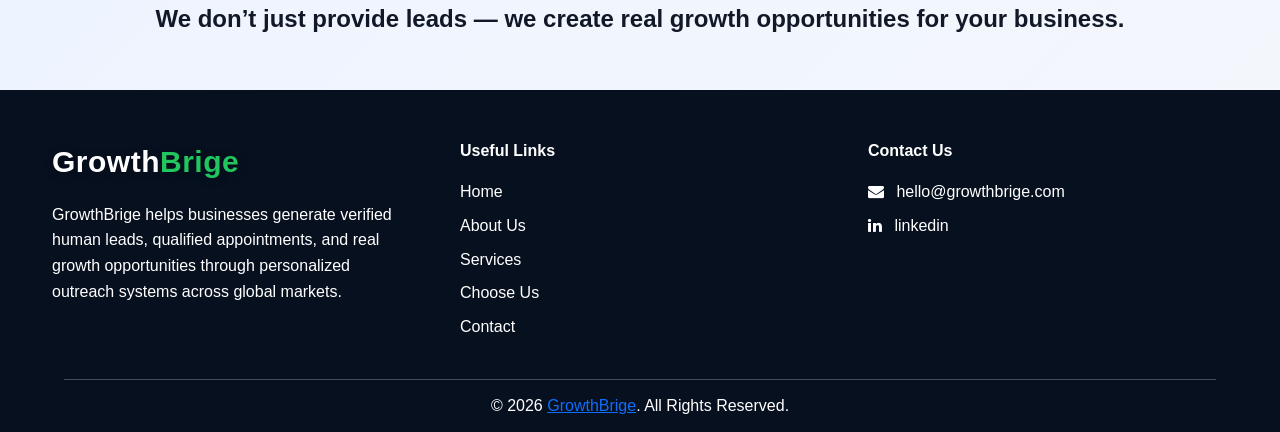
==== commit 64e9d39a: "Update about.html" ====
--- a/about.html
+++ b/about.html
@@ -50,6 +50,10 @@
 
                     <li class="nav-item">
                         <a class="nav-link" href="service.html">Services</a>
+                    </li>
+
+                    <li class="nav-item">
+                        <a class="nav-link" href="projects.html">Projects</a>
                     </li>
 
                     <li class="nav-item">
@@ -369,4 +373,4 @@
 
 </body>
 
-</html>+</html>
--- a/style.css
+++ b/style.css
@@ -1659,3 +1659,384 @@
 
 }
 
+.projects-banner{
+
+height:80vh;
+
+display:flex;
+align-items:center;
+justify-content:center;
+
+text-align:center;
+
+background:
+ linear-gradient(
+    rgba(0,0,0,0.55),
+    rgba(0,0,0,0.55)
+    ),
+url('./assests/project-banner.png');
+
+background-size:cover;
+background-position:center;
+background-repeat:no-repeat;
+
+}
+
+.projects-content{
+max-width:850px;
+}
+
+.projects-content h1{
+font-size:64px;
+font-weight:800;
+color:white;
+}
+
+.projects-content h1 span{
+color:#22c55e;
+}
+
+.projects-content p{
+color:#e2e8f0;
+font-size:20px;
+line-height:1.8;
+margin:20px 0;
+}
+
+/* .project-card{
+
+background:white;
+
+border-radius:25px;
+
+overflow:hidden;
+
+box-shadow:0 15px 40px rgba(0,0,0,.10);
+
+transition:.4s;
+} */
+
+/* .project-card{
+    background: rgba(255,255,255,0.08);
+    backdrop-filter: blur(10px);
+    border: 1px solid rgba(255,255,255,0.15);
+
+    border-radius: 20px;
+    overflow: hidden;
+
+    transition: 0.4s ease;
+    box-shadow: 0 10px 30px rgba(0,0,0,0.2);
+} */
+
+/* .project-card:hover{
+transform:translateY(-10px);
+} */
+
+/* .project-card:hover{
+    transform: translateY(-10px);
+    box-shadow: 0 20px 50px rgba(0,255,128,0.25);
+    border-color: #22c55e;
+} */
+
+/* .project-card img{
+width:100%;
+height:250px;
+object-fit:cover;
+} */
+
+/* .project-card img{
+    width:100%;
+    height:250px;
+    object-fit:cover;
+} */
+
+.project-info{
+padding:25px;
+}
+
+.project-info h4{
+font-weight:700;
+margin-bottom:12px;
+}
+
+.project-info span{
+color:#22c55e;
+font-weight:700;
+}
+
+.projects-section{
+    padding:100px 0;
+    background:#f8fafc;
+}
+
+.projects-grid{
+    display:grid;
+    grid-template-columns:repeat(2,1fr);
+    gap:40px;
+}
+
+/* .project-card{
+    background:#fff;
+    border-radius:20px;
+    overflow:hidden;
+    box-shadow:0 10px 30px rgba(0,0,0,.08);
+    transition:.3s;
+} */
+
+.project-card{
+    background: rgba(255,255,255,0.08);
+    backdrop-filter: blur(10px);
+    border: 1px solid rgba(255,255,255,0.15);
+
+    border-radius: 20px;
+    overflow: hidden;
+
+    transition: 0.4s ease;
+    box-shadow: 0 10px 30px rgba(0,0,0,0.2);
+}
+
+/* .project-card:hover{
+    transform:translateY(-10px);
+} */
+
+.project-card:hover{
+    transform: translateY(-10px);
+    box-shadow: 0 20px 50px rgba(0,255,128,0.25);
+    border-color: #22c55e;
+}
+
+/* .project-card img{
+    width:100%;
+    height:280px;
+    object-fit:cover;
+} */
+
+.project-card img{
+    width:100%;
+    height:250px;
+    object-fit:cover;
+}
+
+/* .project-content{
+    padding:30px;
+} */
+
+.project-content{
+    padding:25px;
+}
+
+/* 
+.project-content h3{
+    margin-bottom:15px;
+} */
+
+.project-content h3{
+    color:black;
+    font-size:24px;
+    margin-bottom:15px;
+}
+
+/* .project-content p{
+    color:#555;
+    line-height:1.8;
+} */
+
+.project-content p{
+    color:black;
+    line-height:1.8;
+}
+
+
+.project-content h4{
+    margin-top:20px;
+    margin-bottom:10px;
+}
+
+/* .project-content ul{
+    padding-left:20px;
+}
+
+.project-content li{
+    margin-bottom:8px;
+} */
+
+.project-content ul{
+    margin-top:15px;
+    padding-left:20px;
+}
+
+.project-content ul li{
+    color:#e5e7eb;
+    margin-bottom:10px;
+}
+
+
+@media(max-width:768px){
+
+    .projects-grid{
+        grid-template-columns:1fr;
+    }
+
+    .project-card img{
+        height:220px;
+    }
+
+}
+
+.projects-intro{
+
+    padding:80px 0 40px;
+
+    text-align:center;
+}
+
+.projects-intro h2{
+
+    font-size:48px;
+    font-weight:800;
+
+    color:#0f172a;
+
+    margin-bottom:20px;
+}
+
+.projects-intro p{
+
+    max-width:900px;
+
+    margin:auto;
+
+    font-size:18px;
+
+    line-height:1.8;
+
+    color:#64748b;
+}
+
+.projects-cta{
+
+    background:#ffffff;
+
+    padding:80px 20px;
+
+    text-align:center;
+}
+
+.projects-cta h2{
+    color:#0f172a;
+}
+
+.projects-cta p{
+    color:#64748b;
+}
+
+.projects-cta h3{
+
+    color:#22c55e;
+
+    font-size:38px;
+
+    margin-top:35px;
+
+    margin-bottom:15px;
+}
+
+.projects-cta p{
+
+    max-width:800px;
+
+    margin:0 auto;
+
+    color:#d1d5db;
+
+    font-size:18px;
+
+    line-height:1.8;
+}
+/* .projects-btn{
+
+    display:inline-block;
+
+    margin-top:30px;
+
+    padding:16px 45px;
+
+    background:#22c55e;
+
+    color:white;
+
+    text-decoration:none;
+
+    border-radius:50px;
+
+    font-weight:700;
+}
+
+.projects-btn:hover{
+
+    transform:translateY(-3px);
+
+    background:#16a34a;
+} */
+
+.project-btn{
+    display:inline-block;
+    margin-top:20px;
+    padding:12px 25px;
+    background:#22c55e;
+    color:#fff;
+    border-radius:30px;
+    text-decoration:none;
+    font-weight:600;
+    transition:0.3s;
+}
+
+.project-btn:hover{
+    background:#16a34a;
+}
+
+
+@media(max-width:768px){
+
+    .projects-cta h2{
+        font-size:32px;
+    }
+
+    .projects-cta h3{
+        font-size:24px;
+    }
+
+    .projects-cta p{
+        font-size:16px;
+    }
+
+}
+
+.project-card ul li{
+    color: #000 !important;
+}
+
+.project-card h3,
+.project-card h4{
+    color: #111;
+}
+
+.whatsapp-btn{
+    display:inline-block;
+    background:#22c55e;
+    color:#fff;
+    padding:15px 40px;
+    border-radius:50px;
+    text-decoration:none;
+    font-size:18px;
+    font-weight:600;
+    margin-top:25px;
+    transition:0.3s ease;
+    box-shadow:0 8px 25px rgba(34,197,94,0.35);
+}
+
+.whatsapp-btn:hover{
+    transform:translateY(-3px);
+    background:#16a34a;
+    box-shadow:0 12px 35px rgba(34,197,94,0.45);
+}
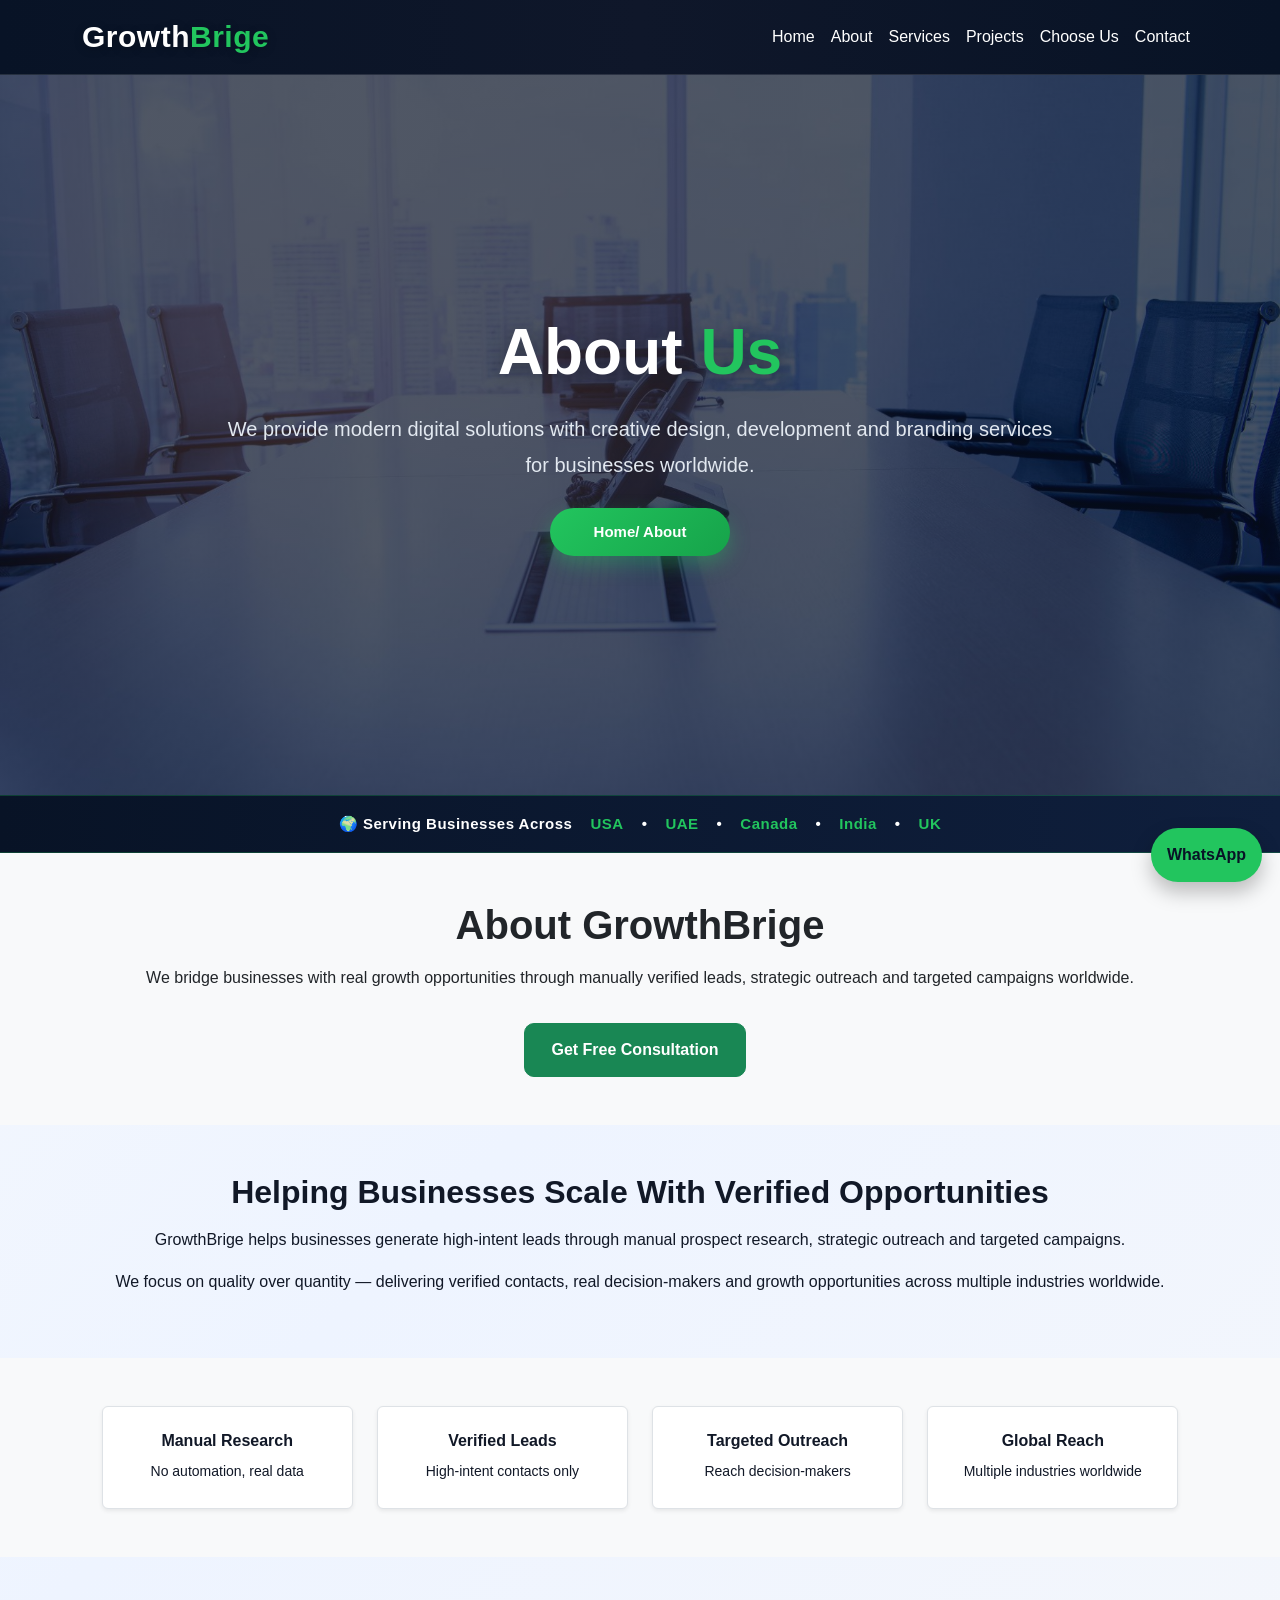
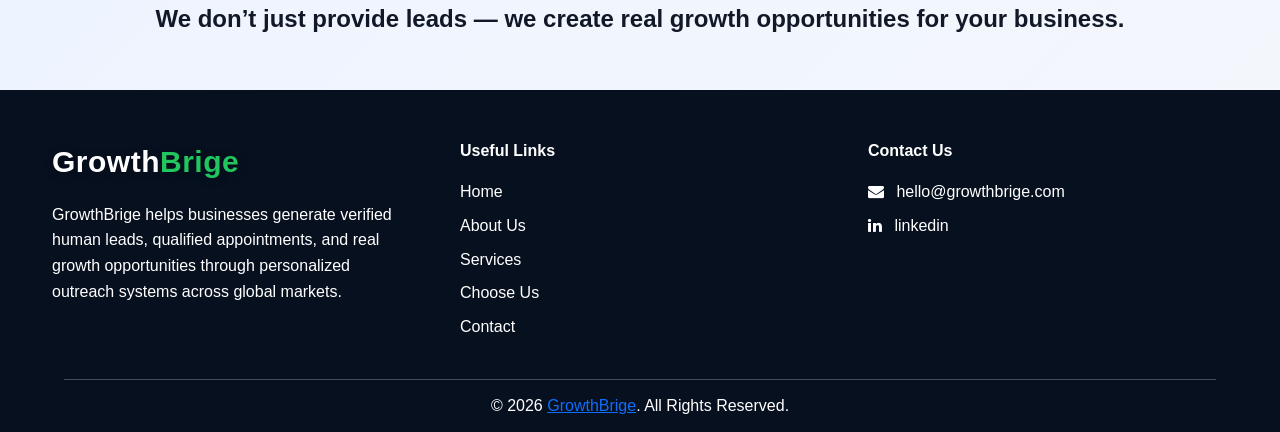
==== commit a55d5859: "Update about.html" ====
--- a/about.html
+++ b/about.html
@@ -369,7 +369,7 @@
 
     </footer>
 
-
+<a class="whatsapp" href="https://wa.me/919406619855">WhatsApp</a>
 
 </body>
 
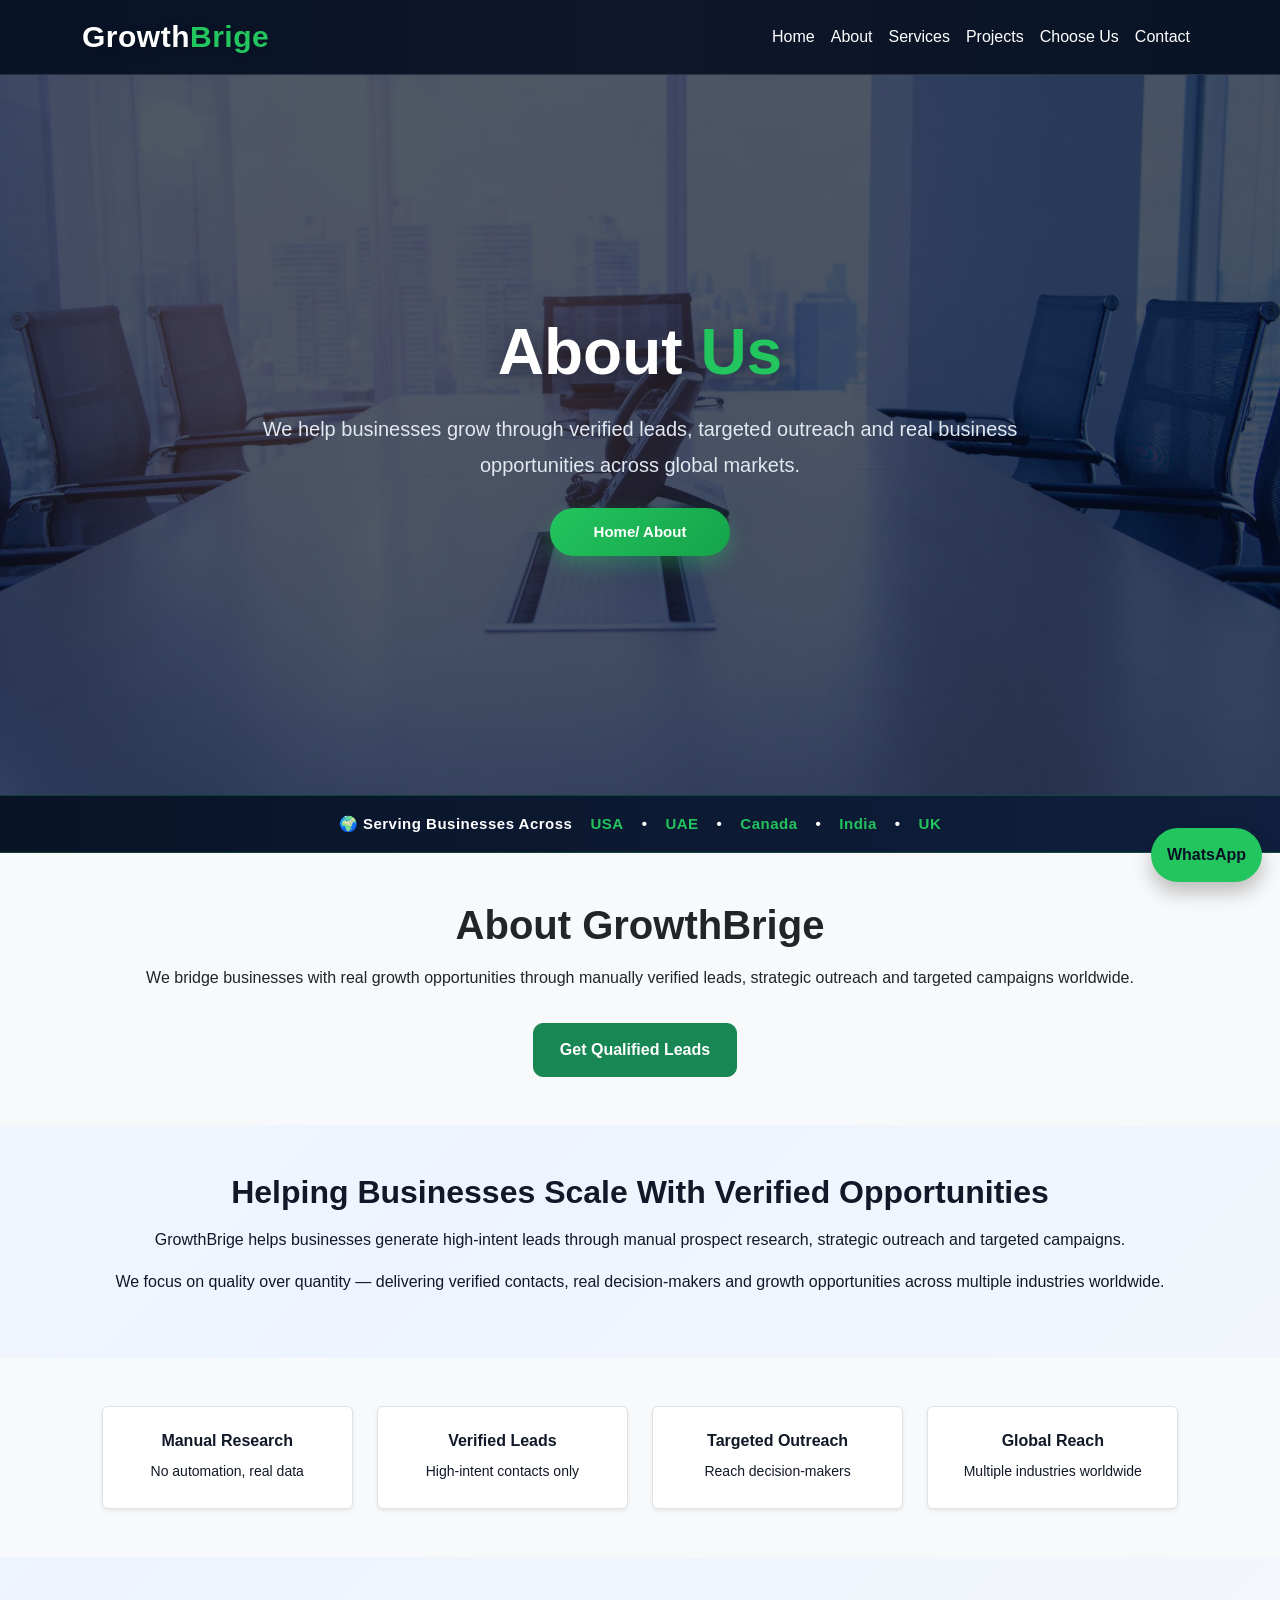
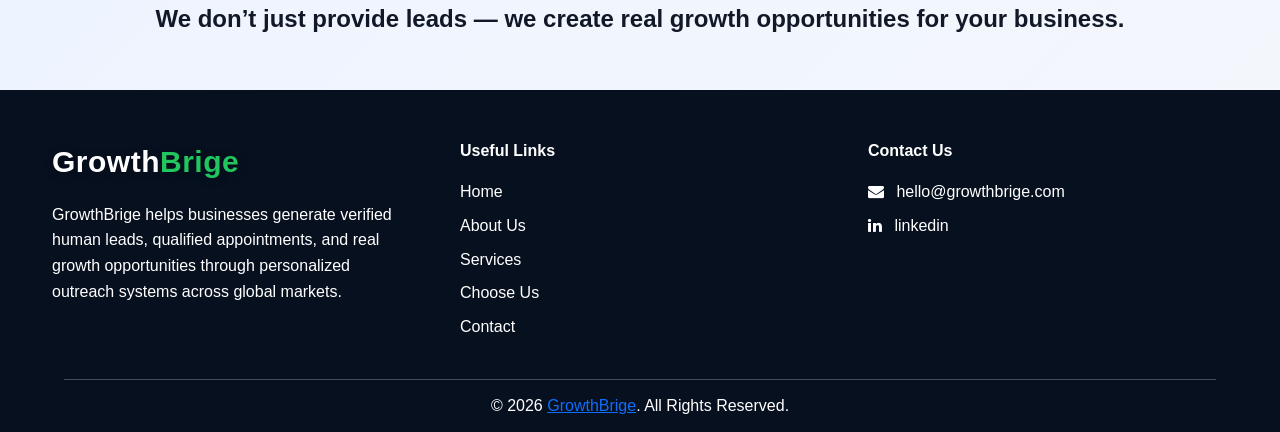
==== commit 2d19efd7: "Update about.html" ====
--- a/about.html
+++ b/about.html
@@ -104,8 +104,9 @@
       <h1>About <span>Us</span></h1>
 
       <p>
-        We provide modern digital solutions with creative design,
-        development and branding services for businesses worldwide.
+        We help businesses grow through verified leads, 
+        targeted outreach and real business opportunities across global markets.
+  
       </p>
 
       <div class="breadcrumb-text">
@@ -185,7 +186,7 @@
         We bridge businesses with real growth opportunities through manually verified leads,
         strategic outreach and targeted campaigns worldwide.
       </p>
-      <a href="contact.html" class="btn btn-success mt-3">Get Free Consultation</a>
+      <a href="contact.html" class="btn btn-success mt-3">Get Qualified Leads</a>
     </div>
   </section>
 
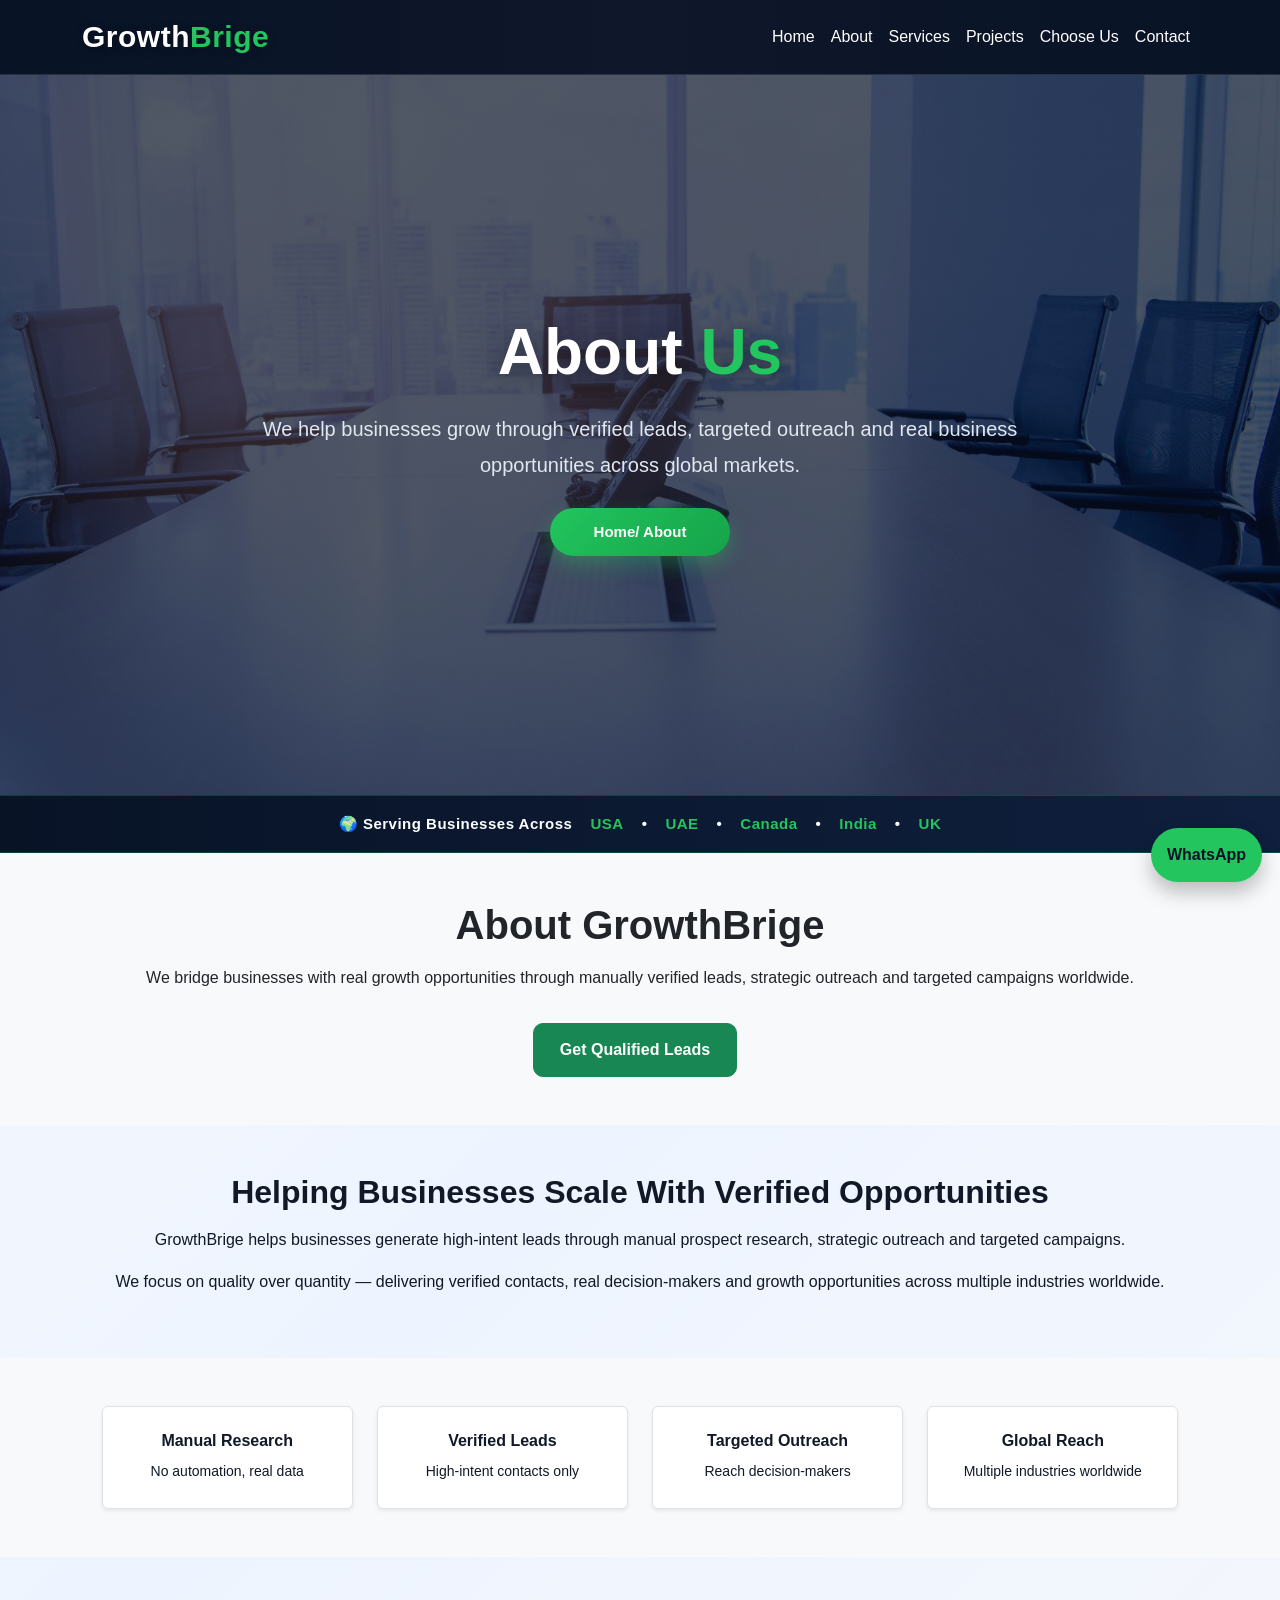
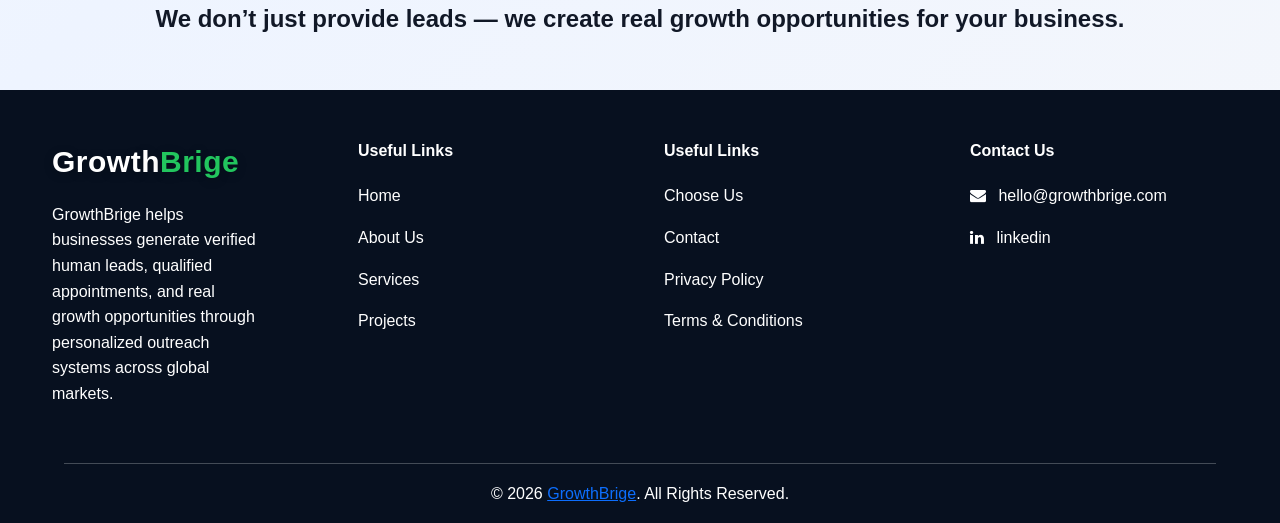
==== commit 066759f2: "Update about.html" ====
--- a/about.html
+++ b/about.html
@@ -299,39 +299,49 @@
 
 
 
-
-  
+ <!-- footer area -->
+
     <footer class="text-white pt-5 pb-3">
 
         <div class="container-fluid">
             <div class="row text-center text-md-start">
 
                 <!-- LEFT -->
-                <div class="col-12 col-md-4 mb-4 px-4">
+                <div class="col-12 col-md-3 mb-4 px-4">
                     <div class="logo ">Growth<span>Brige</span></div>
 
-                    <p class="mt-3">
+                    <p class="mt-3 pe-5">
                         GrowthBrige helps businesses generate verified human leads, qualified appointments,
                         and real growth opportunities through personalized outreach systems across global markets.
                     </p>
                 </div>
 
                 <!-- CENTER -->
-                <div class="col-12 col-md-4 mb-4 px-4">
-                    <p class="fw-bold">Useful Links</p>
+                <div class="col-12 col-md-3 mb-4 px-4">
+                    <p class="fw-bold"><b>Useful Links</b></p>
 
                     <div class="d-flex flex-column mt-3">
                         <a href="index.html" class="text-white text-decoration-none mb-2">Home</a>
                         <a href="about.html" class="text-white text-decoration-none mb-2">About Us</a>
                         <a href="service.html" class="text-white text-decoration-none mb-2">Services</a>
-                        <a href="choose.html" class="text-white text-decoration-none mb-2">Choose Us</a>
-                        <a href="contact.html" class="text-white text-decoration-none">Contact</a>
+                        <a href="projects.html" class="text-white text-decoration-none mb-2">Projects</a>
+
                     </div>
                 </div>
 
+                <div class="col-12 col-md-3 mb-4 px-4">
+                    <p class="fw-bold"><b>Useful Links</b></p>
+                    <div class="d-flex flex-column mt-3">
+                        <a href="choose.html" class="text-white text-decoration-none mb-2">Choose Us</a>
+                        <a href="contact.html" class="text-white text-decoration-none mb-2">Contact</a>
+                        <a href="privacy.html" class="text-white text-decoration-none mb-2">Privacy Policy</a>
+                        <a href="terms.html" class="text-white text-decoration-none">Terms & Conditions</a>
+                    </div>
+                </div>
+
                 <!-- RIGHT -->
-                <div class="col-12 col-md-4 mb-4 px-4">
-                    <p class="fw-bold">Contact Us</p>
+                <div class="col-12 col-md-3 mb-4 px-4">
+                    <p class="fw-bold"><b>Contact Us</b></p>
 
                     <div class="mt-3">
 
@@ -370,7 +380,7 @@
 
     </footer>
 
-<a class="whatsapp" href="https://wa.me/919406619855">WhatsApp</a>
+    <a class="whatsapp" href="https://wa.me/919406619855">WhatsApp</a>
 
 </body>
 
--- a/style.css
+++ b/style.css
@@ -2040,3 +2040,176 @@
     background:#16a34a;
     box-shadow:0 12px 35px rgba(34,197,94,0.45);
 }
+
+.country-flag{
+    width:18px;
+    height:13px;
+    margin-right:6px;
+    vertical-align:middle;
+}
+
+
+
+/* .privacy-hero{
+    background: linear-gradient(135deg,#001845,#0a2a7a);
+    color:#fff;
+    text-align:center;
+    padding:80px 20px;
+} */
+
+.privacy-hero{
+    background:#081f5c;
+    color:#fff;
+    text-align:center;
+    padding:80px 20px;
+}
+
+.privacy-hero h1{
+    font-size:55px;
+    margin-bottom:15px;
+    font-weight:700;
+}
+
+.privacy-hero p{
+    font-size:20px;
+    max-width:700px;
+    margin:auto;
+}
+
+.privacy-section{
+    padding:80px 0;
+    background:#ffffff;
+}
+
+.privacy-card{
+    background:#fff;
+    border-radius:20px;
+    padding:35px;
+    margin-bottom:30px;
+    border-left:5px solid #22c55e;
+    box-shadow:0 15px 35px rgba(0,0,0,.08);
+    transition:.3s;
+}
+
+.privacy-card:hover{
+    transform:translateY(-5px);
+}
+
+.privacy-card h2{
+    color:#0b1f4d;
+    margin-bottom:15px;
+    font-size:28px;
+}
+
+.privacy-card p,
+.privacy-card li{
+    color:#555;
+    line-height:1.8;
+}
+
+.contact-box{
+    background:linear-gradient(135deg,#ffffff,#ffffff);
+    padding:60px 30px;
+    border-radius:20px;
+}
+
+.contact-box a{
+    color:#22c55e;
+    text-decoration:none;
+    font-size:20px;
+    font-weight:600;
+}
+
+@media(max-width:768px){
+
+    .privacy-hero h1{
+        font-size:34px;
+    }
+
+    .privacy-hero p{
+        font-size:16px;
+    }
+
+    .privacy-card{
+        padding:20px;
+    }
+
+    .privacy-card h2{
+        font-size:20px;
+    }
+
+}
+
+.policy-badge{
+    display:inline-block;
+    margin-top:20px;
+    padding:10px 20px;
+    background:rgba(255,255,255,.1);
+    border:1px solid rgba(255,255,255,.2);
+    border-radius:50px;
+    color:#fff;
+}
+
+.contact-email-btn{
+    display:inline-block;
+    margin-top:20px;
+    background:#22c55e;
+    color:#fff !important;
+    padding:14px 30px;
+    border-radius:50px;
+    text-decoration:none;
+    font-weight:600;
+}
+
+
+/* Footer Responsive Fix */
+
+footer .col-md-3{
+    margin-bottom:30px;
+}
+
+@media (max-width:768px){
+
+    footer{
+        text-align:left;
+    }
+
+    footer .col-12{
+        padding-left:20px !important;
+        padding-right:20px !important;
+    }
+
+    footer .ps-5{
+        padding-left:20px !important;
+    }
+
+    footer .pe-5{
+        padding-right:20px !important;
+    }
+
+    footer .logo{
+        margin-bottom:15px;
+    }
+
+    footer p{
+        padding-right:0 !important;
+    }
+
+    footer .d-flex{
+        align-items:center;
+    }
+
+    footer hr{
+        margin:20px auto;
+    }
+
+    footer h6{
+        font-size:14px;
+    }
+
+}
+
+footer a{
+    display:inline-block;
+    padding:4px 0;
+}
